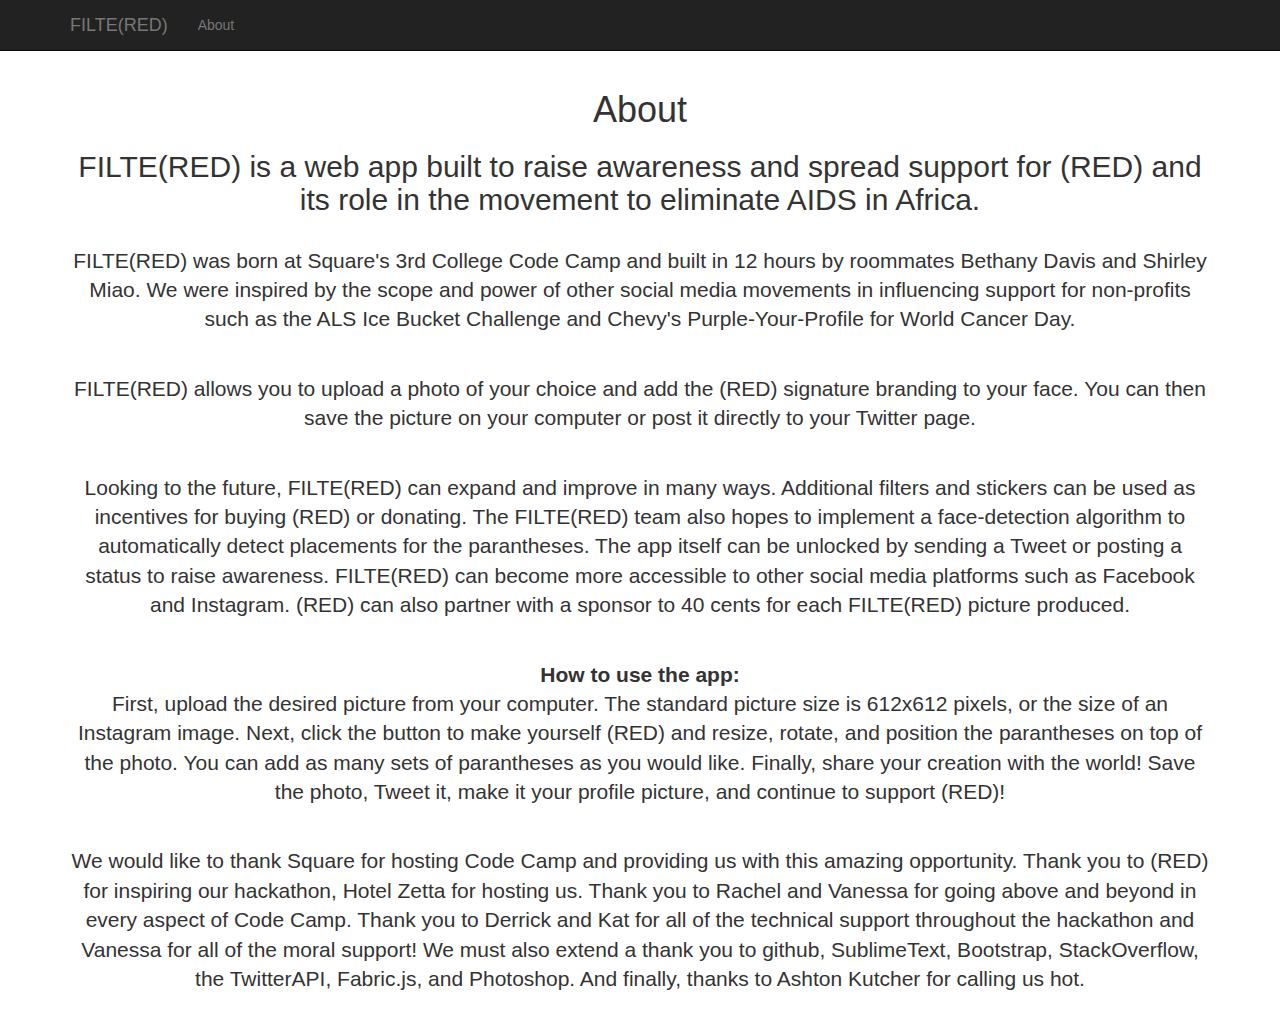
==== about.html @ 2b81b3d9 "about page actually added" ====
<!DOCTYPE html>
<html lang="en">

<head>

    <meta charset="utf-8">
    <meta http-equiv="X-UA-Compatible" content="IE=edge">
    <meta name="viewport" content="width=device-width, initial-scale=1">
    <meta name="description" content="">
    <meta name="author" content="">

    <title>FILTE(RED) - About</title>

    <!-- Bootstrap Core CSS -->
    <link href="css/bootstrap.min.css" rel="stylesheet">

    <!-- Custom CSS -->
    <style>
    body {
        padding-top: 70px;
        /* Required padding for .navbar-fixed-top. Remove if using .navbar-static-top. Change if height of navigation changes. */
    }
    </style>

    <!-- HTML5 Shim and Respond.js IE8 support of HTML5 elements and media queries -->
    <!-- WARNING: Respond.js doesn't work if you view the page via file:// -->
    <!--[if lt IE 9]>
        <script src="https://oss.maxcdn.com/libs/html5shiv/3.7.0/html5shiv.js"></script>
        <script src="https://oss.maxcdn.com/libs/respond.js/1.4.2/respond.min.js"></script>
    <![endif]-->

</head>

<body>

    <!-- Navigation -->
    <nav class="navbar navbar-inverse navbar-fixed-top" role="navigation">
        <div class="container">
            <!-- Brand and toggle get grouped for better mobile display -->
            <div class="navbar-header">
                <button type="button" class="navbar-toggle" data-toggle="collapse" data-target="#bs-example-navbar-collapse-1">
                    <span class="sr-only">Toggle navigation</span>
                    <span class="icon-bar"></span>
                    <span class="icon-bar"></span>
                    <span class="icon-bar"></span>
                </button>
                <a class="navbar-brand" href="index.html">FILTE(RED)</a>
            </div>
            <!-- Collect the nav links, forms, and other content for toggling -->
            <div class="collapse navbar-collapse" id="bs-example-navbar-collapse-1">
                <ul class="nav navbar-nav">
                    <li>
                        <a href="/about.html">About</a>
                    </li>
                </ul>
            </div>
            <!-- /.navbar-collapse -->
        </div>
        <!-- /.container -->
    </nav>

    <!-- Page Content -->
    <div class="container">

        <div class="row">
            <div class="col-lg-12 text-center">
                <h1>About</h1>
                <h2>FILTE(RED) is a web app built to raise awareness and spread support for (RED) and its role in the movement to eliminate AIDS in Africa.</h2><br>
                <p class="lead">FILTE(RED) was born at Square's 3rd College Code Camp and built in 12 hours by roommates Bethany Davis and Shirley Miao.  We were inspired by the scope and power of other social media movements in influencing support for non-profits such as the ALS Ice Bucket Challenge and Chevy's Purple-Your-Profile for World Cancer Day.</p><br>
                <p class="lead">FILTE(RED) allows you to upload a photo of your choice and add the (RED) signature branding to your face.  You can then save the picture on your computer or post it directly to your Twitter page.</p><br>
                <p class="lead">Looking to the future, FILTE(RED) can expand and improve in many ways.  Additional filters and stickers can be used as incentives for buying (RED) or donating.  The FILTE(RED) team also hopes to implement a face-detection algorithm to automatically detect placements for the parantheses.  The app itself can be unlocked by sending a Tweet or posting a status to raise awareness.  FILTE(RED) can become more accessible to other social media platforms such as Facebook and Instagram.  (RED) can also partner with a sponsor to 40 cents for each FILTE(RED) picture produced.</p><br>
                <p class="lead"><b>How to use the app:</b><br>First, upload the desired picture from your computer.  The standard picture size is 612x612 pixels, or the size of an Instagram image.  Next, click the button to make yourself (RED) and resize, rotate, and position the parantheses on top of the photo.  You can add as many sets of parantheses as you would like.  Finally, share your creation with the world!  Save the photo, Tweet it, make it your profile picture, and continue to support (RED)!</p><br>
                <p class="lead">We would like to thank Square for hosting Code Camp and providing us with this amazing opportunity.  Thank you to (RED) for inspiring our hackathon, Hotel Zetta for hosting us.  Thank you to Rachel and Vanessa for going above and beyond in every aspect of Code Camp.  Thank you to Derrick and Kat for all of the technical support throughout the hackathon and Vanessa for all of the moral support!  We must also extend a thank you to github, SublimeText, Bootstrap, StackOverflow, the TwitterAPI, Fabric.js, and Photoshop.  And finally, thanks to Ashton Kutcher for calling us hot.</p>
            </div>
        </div>
        <!-- /.row -->

    </div>
    <!-- /.container -->

    <!-- jQuery Version 1.11.0 -->
    <script src="js/jquery-1.11.0.js"></script>

    <!-- Bootstrap Core JavaScript -->
    <script src="js/bootstrap.min.js"></script>

</body>

</html>
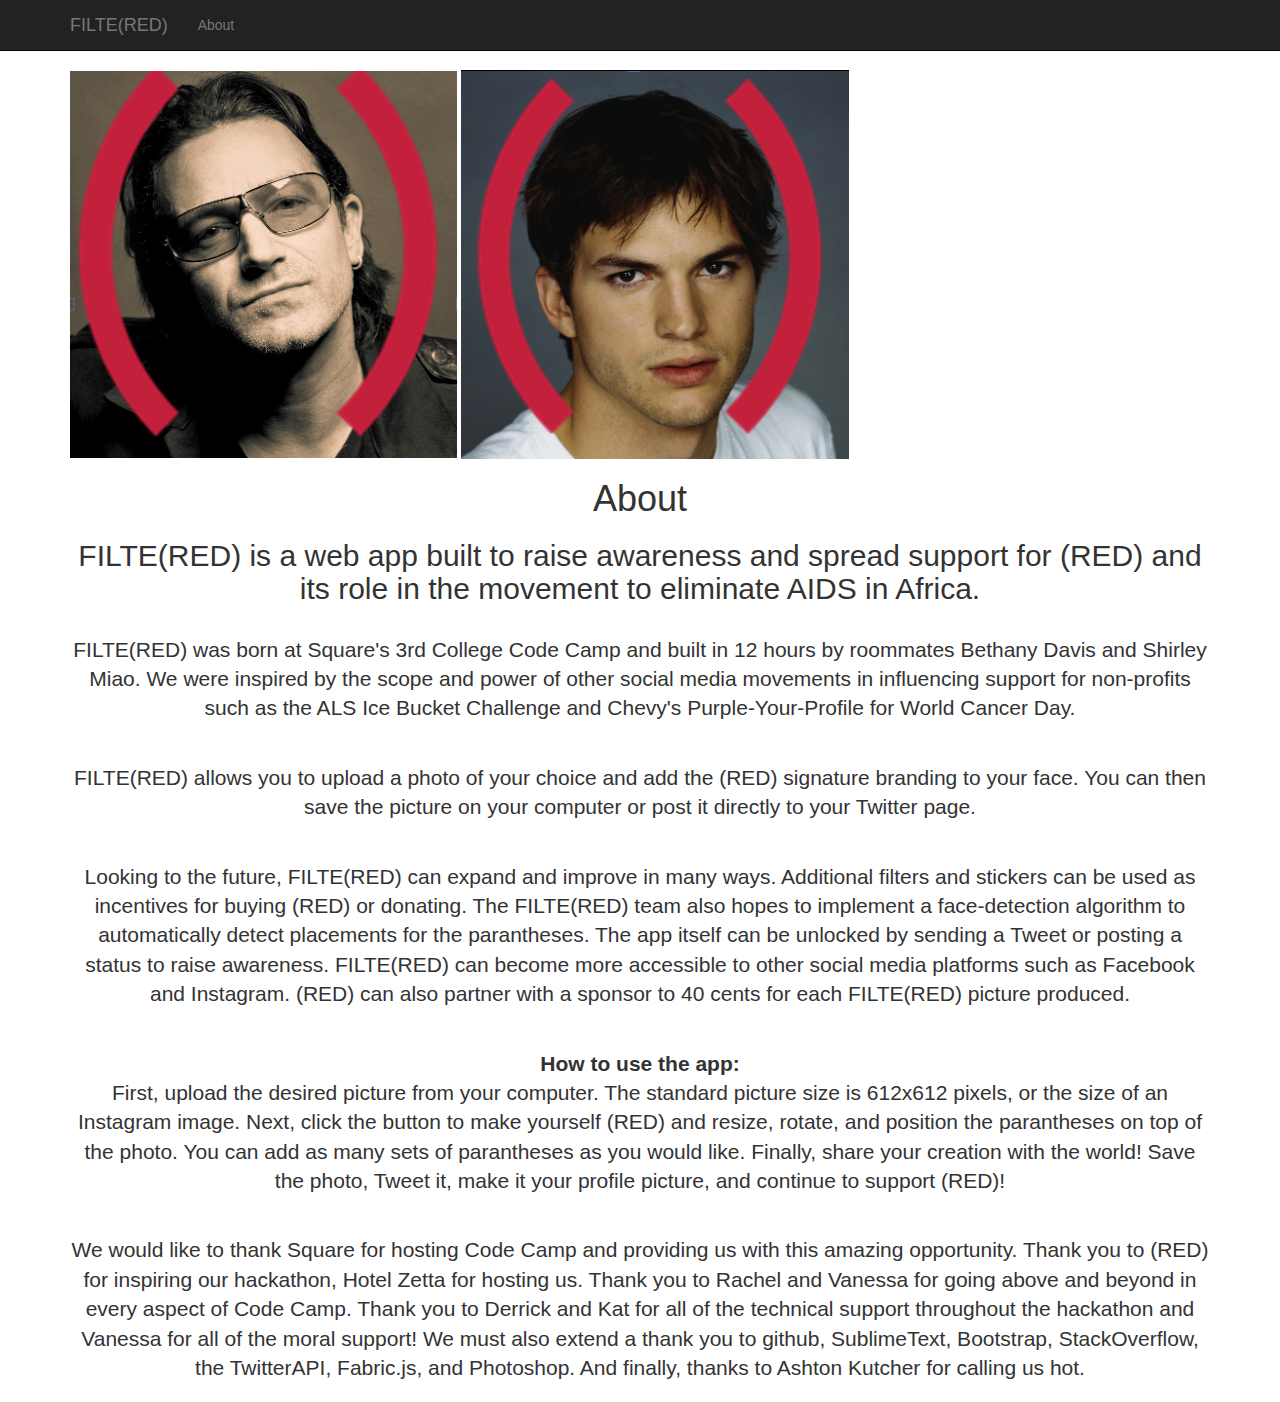
==== commit c8eb2b2c: "Pics" ====
--- a/about.html
+++ b/about.html
@@ -61,6 +61,8 @@
 
     <!-- Page Content -->
     <div class="container">
+        <img src="bono.png">
+        <img src="kutcher.png">
 
         <div class="row">
             <div class="col-lg-12 text-center">
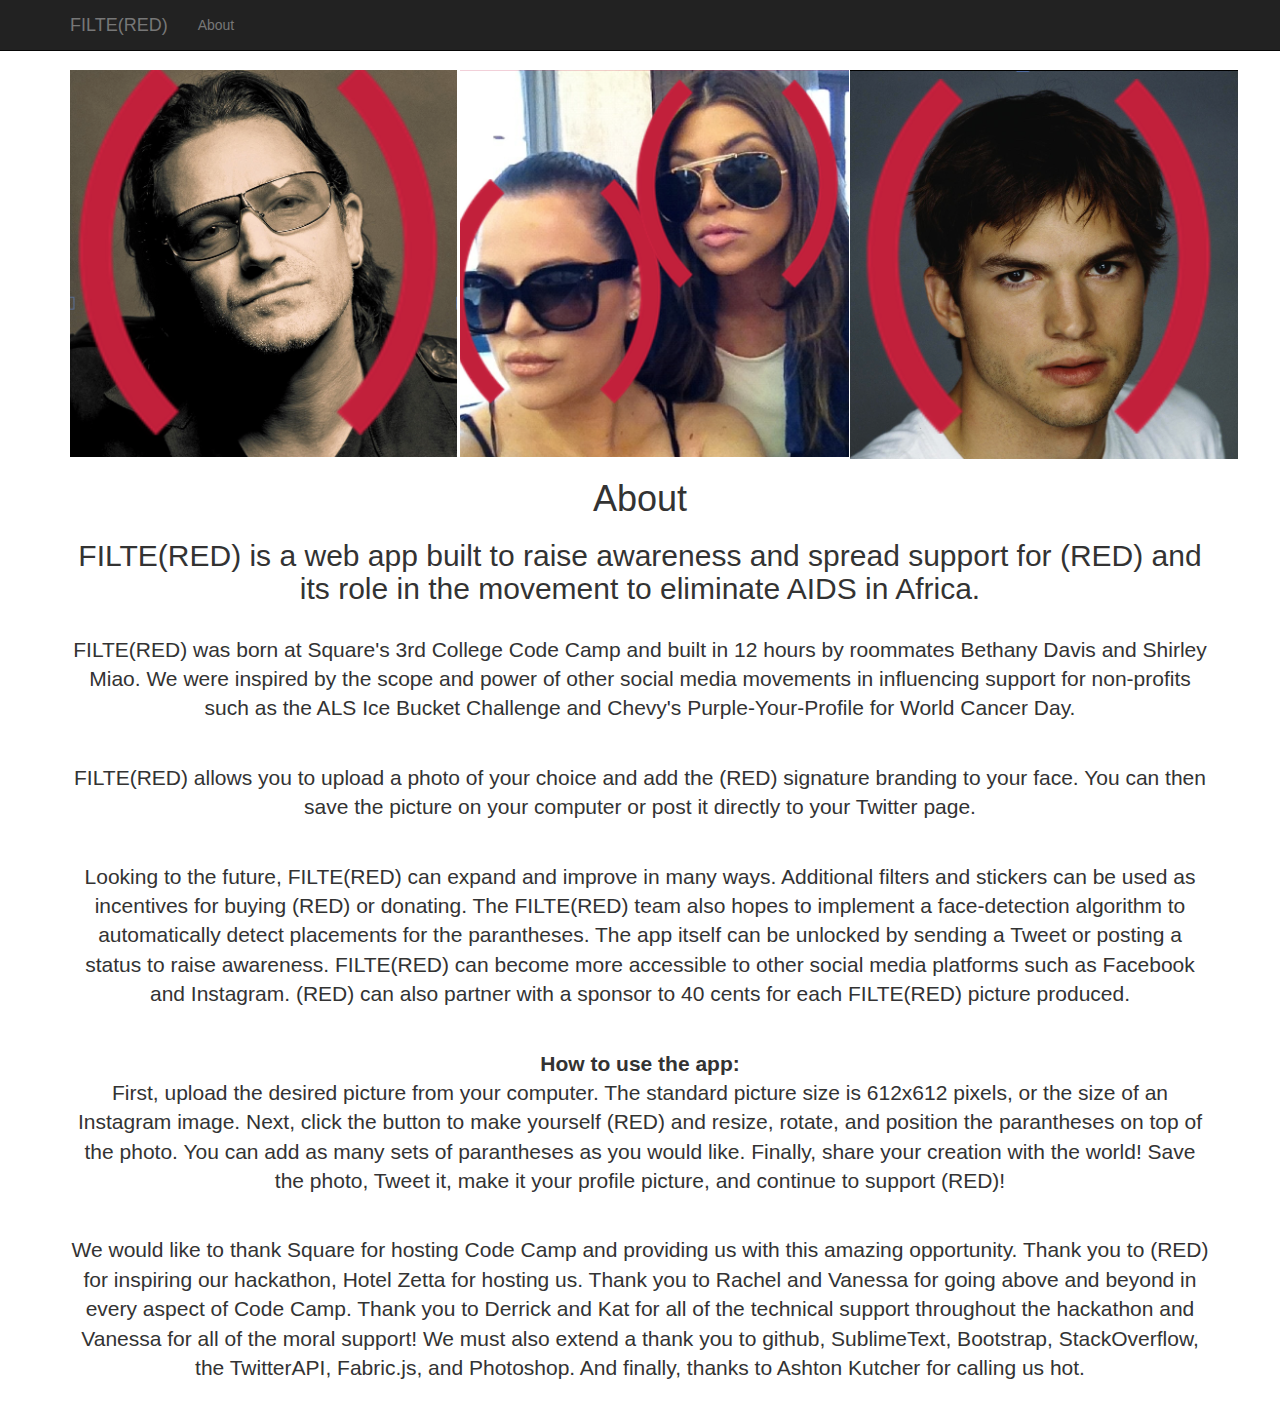
==== commit 064d55a7: "Celebrity photos" ====
--- a/about.html
+++ b/about.html
@@ -61,8 +61,17 @@
 
     <!-- Page Content -->
     <div class="container">
-        <img src="bono.png">
-        <img src="kutcher.png">
+        <div class="row">
+            <div class="col-lg-4">
+                <img src="bono.png">
+            </div>
+            <div class="col-lg-4">
+                <img src="kard.png">
+            </div>
+            <div class="col-lg-4">
+                <img src="kutcher.png">
+            </div>
+        </div>
 
         <div class="row">
             <div class="col-lg-12 text-center">
